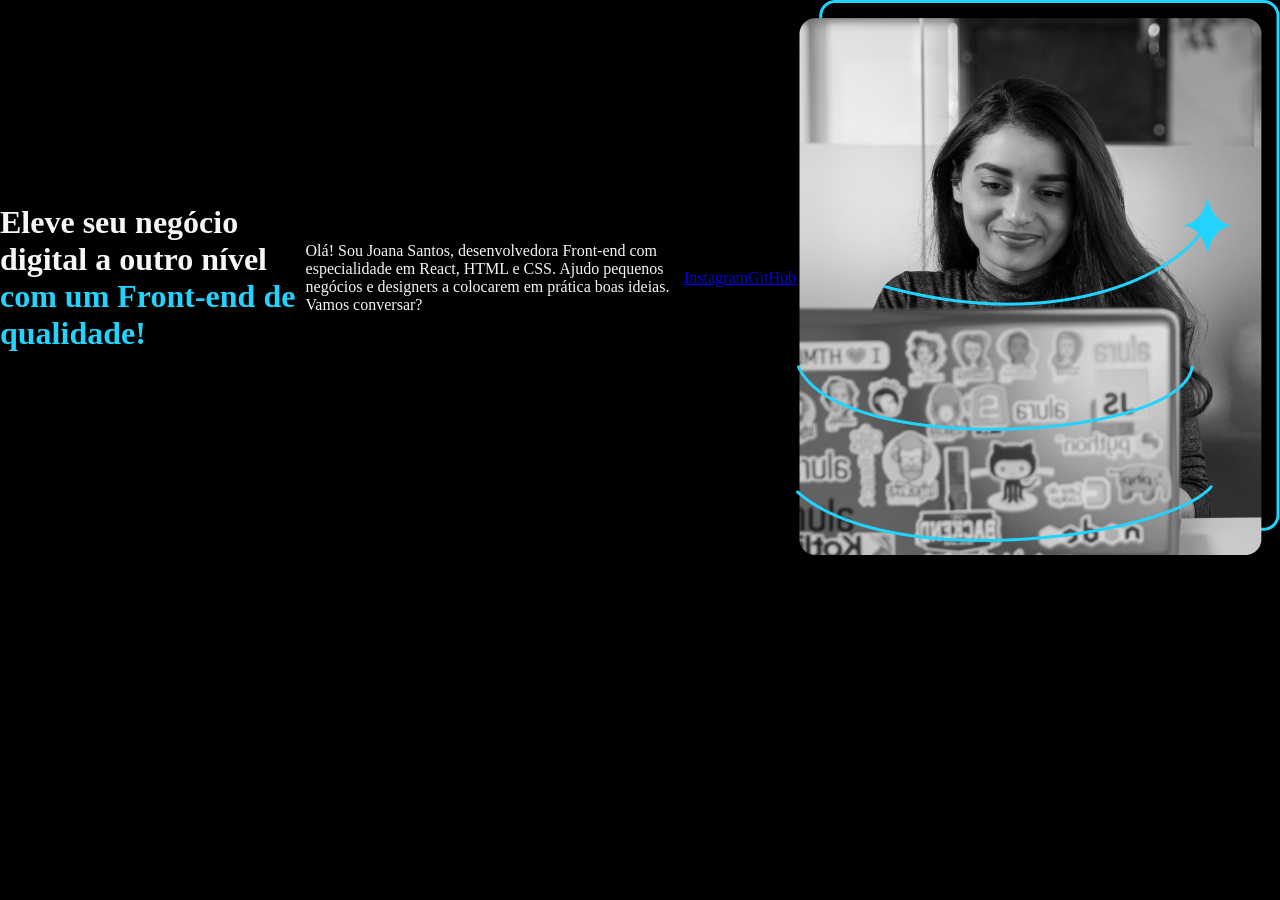
==== Portifolio/index.html @ d3d146af "Add files via upload" ====
<!DOCTYPE html>
<html lang="pt-br">
<head>
    <meta charset="UTF-8">
    <meta http-equiv="X-UA-Compatible" content="IE=edge"> 
    <meta name="viewport" content="width=device-width, initial-scale=1.0">
    <link rel="stylesheet" href="CSS/style.css">
    <title>Document</title>
</head>
<body>
    <header>
        <main class="apresentacao">
            <h1>Eleve seu negócio digital a outro nível <strong class="titulo-destaque">com um Front-end de qualidade!</strong></h1>
            <p>Olá! Sou Joana Santos, desenvolvedora Front-end com especialidade em React, HTML e CSS. Ajudo pequenos negócios e designers a colocarem em prática boas ideias. Vamos conversar?</p>
            <a href="https://www.instagram.com/carlos01.bjj">Instagram</a>
            <a href="https://github.com/Kadu-77/">GitHub</a>
            <img src="Imagens/Imagem.png" alt="Foto da Joana Santos progamando">
        </main>
        <footer>

        </footer>
    </header>
</body>
</html>
---- Portifolio/CSS/style.css ----
* {
    margin: 0;
    padding: 0;
}

body {
    height: 100vh;
    box-sizing: border-box;
    background-color: #000000;
    color: #F6F6F6;
}

.titulo-destaque {
    color: #22D4FD;
}

.apresentacao {
    display: flex;
    align-items: center;
}
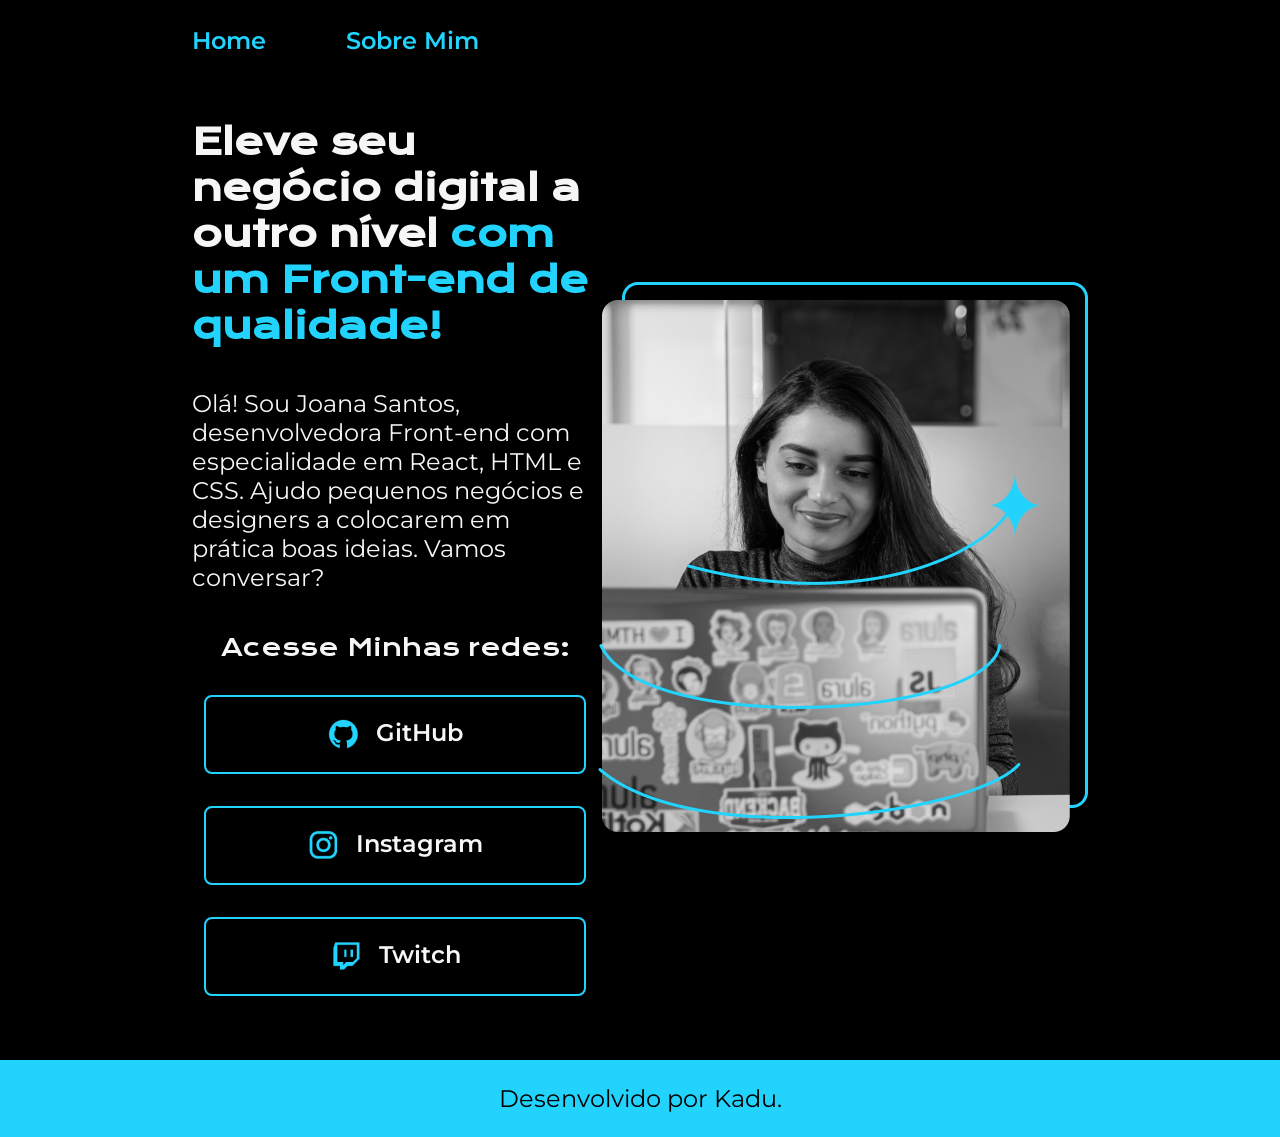
==== commit 95a87612: "Add files via upload" ====
--- a/Portifolio/index.html
+++ b/Portifolio/index.html
@@ -8,17 +8,36 @@
     <title>Document</title>
 </head>
 <body>
-    <header>
+    <header class="cabecalho">
+        <nav class="cabecalho__menu">
+            <a class="cabecalho__menu__link" href="index.html">Home</a>
+            <a class="cabecalho__menu__link" href="about.html">Sobre Mim</a>
+        </nav>
+    </header>
         <main class="apresentacao">
-            <h1>Eleve seu negócio digital a outro nível <strong class="titulo-destaque">com um Front-end de qualidade!</strong></h1>
-            <p>Olá! Sou Joana Santos, desenvolvedora Front-end com especialidade em React, HTML e CSS. Ajudo pequenos negócios e designers a colocarem em prática boas ideias. Vamos conversar?</p>
-            <a href="https://www.instagram.com/carlos01.bjj">Instagram</a>
-            <a href="https://github.com/Kadu-77/">GitHub</a>
-            <img src="Imagens/Imagem.png" alt="Foto da Joana Santos progamando">
+            <section class="apresenyacao__conteudo">
+                <h1 class="apresenyacao__conteudo__titulo">Eleve seu negócio digital a outro nível <strong class="titulo-destaque">com um Front-end de qualidade!</strong></h1>
+                <p class="apresenyacao__conteudo__texto">Olá! Sou Joana Santos, desenvolvedora Front-end com especialidade em React, HTML e CSS. Ajudo pequenos negócios e designers a colocarem em prática boas ideias. Vamos conversar?</p>
+                <div class="apresentacao__links">
+                    <h2 class="apresentacao__links__subtitulo">Acesse Minhas redes:</h2>
+                    <a class="apresentacao__links_link" href="https://github.com/Kadu-77/">
+                        <img src="assets/github.png" alt="Símbolo GitHub">
+                        GitHub
+                    </a>
+                    <a class="apresentacao__links_link" href="https://www.instagram.com/carlos01.bjj">
+                        <img src="assets/instagram.png" alt="Símbolo Instagram">
+                        Instagram
+                    </a>
+                    <a class="apresentacao__links_link" href="https://www.twitch.tv/kadufps18">
+                        <img src="assets/twitch.png" alt="Símbolo Twitch">
+                        Twitch
+                    </a>
+                </div>
+            </section>
+            <img src="assets/Imagem.png" alt="Foto da Joana Santos progamando">
         </main>
-        <footer>
-
+        <footer class="rodape">
+            <p>Desenvolvido por Kadu.</p>
         </footer>
-    </header>
 </body>
 </html>
--- a/Portifolio/CSS/style.css
+++ b/Portifolio/CSS/style.css
@@ -1,20 +1,112 @@
+@import url('https://fonts.googleapis.com/css2?family=Krona+One&family=Montserrat:wght@400;600&display=swap');
+
+:root {
+    --cor-primaria: #000000;
+    --cor-secundaria: #F6F6F6;
+    --cor-terciaria: #22D4FD;
+    --cor-hover: #272727;
+
+    --fonte-primaria: "Krona One", sans-serif;
+    --fonte-secundaria: "Montserrat", sans-serif;
+}
+
 * {
     margin: 0;
     padding: 0;
 }
 
 body {
-    height: 100vh;
+    /* height: 100vh; */
     box-sizing: border-box;
-    background-color: #000000;
-    color: #F6F6F6;
+    background-color: var(--cor-primaria);
+    color: var(--cor-secundaria);
+}
+
+.cabecalho {
+    padding: 2% 0% 0% 15%;
+}
+
+.cabecalho__menu {
+    display: flex;
+    gap: 80px;
+}
+
+.cabecalho__menu__link {
+    font-family:var(--fonte-secundaria);
+    font-size: 24px;
+    font-weight: 600;
+    color: var(--cor-terciaria);
+    text-decoration: none;
+}
+
+.apresentacao {
+    padding: 5% 15%;
+    display: flex;
+    align-items: center;
+    justify-content: space-between;
+}
+
+.apresenyacao__conteudo {
+    width: 615px;
+    display: flex;
+    flex-direction: column;
+    gap: 40px;
+}
+
+.apresenyacao__conteudo__titulo {
+    font-size: 36px;
+    font-family:var(--fonte-primaria);
 }
 
 .titulo-destaque {
-    color: #22D4FD;
+    color: var(--cor-terciaria);
 }
 
-.apresentacao {
+.apresenyacao__conteudo__texto {
+    font-size: 24px;
+    font-family: var(--fonte-secundaria);
+}
+
+.apresentacao__links {
     display: flex;
+    flex-direction: column;
+    justify-content: space-between;
     align-items: center;
+    gap: 32px;
+}
+
+.apresentacao__links__subtitulo {
+    font-family:var(--fonte-primaria);
+    font-weight: 400;
+    font-size: 24px;
+}
+
+.apresentacao__links_link {
+    display: flex;
+    justify-content: center;
+    gap: 16px;
+    border: 2px solid var(--cor-terciaria);
+    width: 378px;
+    text-align: center;
+    border-radius: 8px;
+    font-size: 24px;
+    font-weight: 600;
+    padding: 21.5px 0;
+    text-decoration: none;
+    color: var(--cor-secundaria);
+    font-family: var(--fonte-secundaria);
+}
+
+.apresentacao__links_link:hover {
+    background-color: var(--cor-hover);
+}
+
+.rodape {
+    padding: 24px;
+    color: var(--cor-primaria);
+    background-color: var(--cor-terciaria);
+    text-align: center;
+    font-family:var(--fonte-secundaria);
+    font-size: 24px;
+    font-weight: 400;
 }
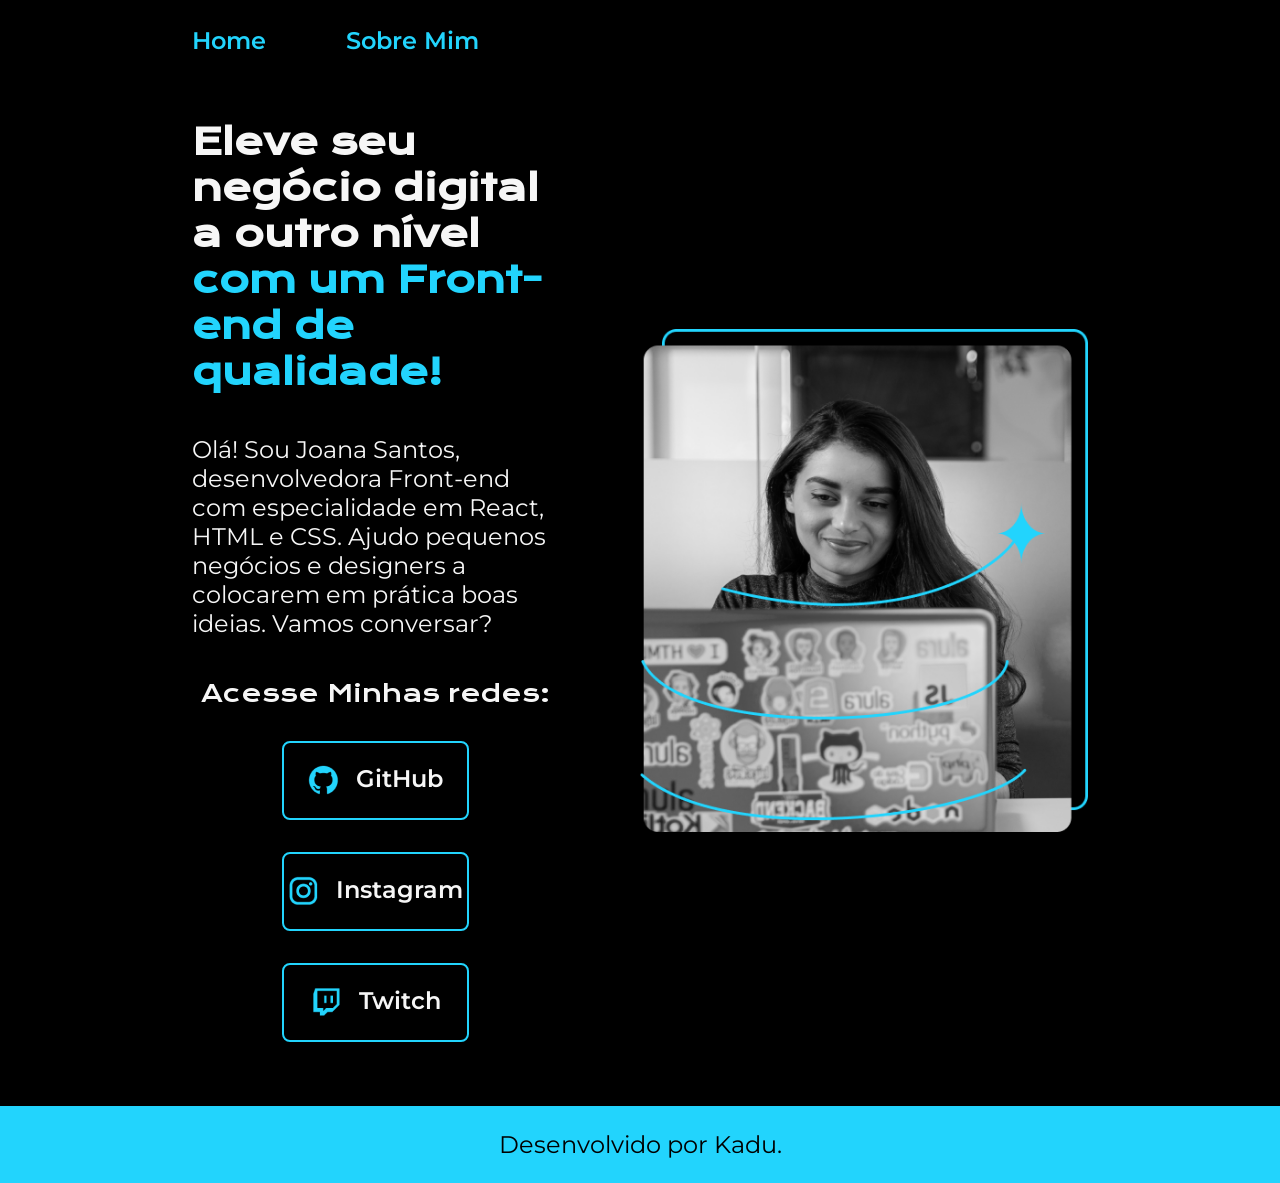
==== commit c9ba3133: "Add files via upload" ====
--- a/Portifolio/index.html
+++ b/Portifolio/index.html
@@ -20,21 +20,21 @@
                 <p class="apresenyacao__conteudo__texto">Olá! Sou Joana Santos, desenvolvedora Front-end com especialidade em React, HTML e CSS. Ajudo pequenos negócios e designers a colocarem em prática boas ideias. Vamos conversar?</p>
                 <div class="apresentacao__links">
                     <h2 class="apresentacao__links__subtitulo">Acesse Minhas redes:</h2>
-                    <a class="apresentacao__links_link" href="https://github.com/Kadu-77/">
+                    <a class="apresentacao__links_navegacao" href="https://github.com/Kadu-77/">
                         <img src="assets/github.png" alt="Símbolo GitHub">
                         GitHub
                     </a>
-                    <a class="apresentacao__links_link" href="https://www.instagram.com/carlos01.bjj">
+                    <a class="apresentacao__links_navegacao" href="https://www.instagram.com/carlos01.bjj">
                         <img src="assets/instagram.png" alt="Símbolo Instagram">
                         Instagram
                     </a>
-                    <a class="apresentacao__links_link" href="https://www.twitch.tv/kadufps18">
+                    <a class="apresentacao__links_navegacao" href="https://www.twitch.tv/kadufps18">
                         <img src="assets/twitch.png" alt="Símbolo Twitch">
                         Twitch
                     </a>
                 </div>
             </section>
-            <img src="assets/Imagem.png" alt="Foto da Joana Santos progamando">
+            <img class="apresentacao__imagem" src="assets/Imagem.png" alt="Foto da Joana Santos progamando">
         </main>
         <footer class="rodape">
             <p>Desenvolvido por Kadu.</p>
--- a/Portifolio/CSS/style.css
+++ b/Portifolio/CSS/style.css
@@ -33,7 +33,7 @@
 
 .cabecalho__menu__link {
     font-family:var(--fonte-secundaria);
-    font-size: 24px;
+    font-size: 1.5rem;
     font-weight: 600;
     color: var(--cor-terciaria);
     text-decoration: none;
@@ -44,17 +44,18 @@
     display: flex;
     align-items: center;
     justify-content: space-between;
+    gap: 82px;
 }
 
 .apresenyacao__conteudo {
-    width: 615px;
+    width: 50%;
     display: flex;
     flex-direction: column;
     gap: 40px;
 }
 
 .apresenyacao__conteudo__titulo {
-    font-size: 36px;
+    font-size: 2.25rem;
     font-family:var(--fonte-primaria);
 }
 
@@ -63,7 +64,7 @@
 }
 
 .apresenyacao__conteudo__texto {
-    font-size: 24px;
+    font-size: 1.5rem;
     font-family: var(--fonte-secundaria);
 }
 
@@ -78,18 +79,18 @@
 .apresentacao__links__subtitulo {
     font-family:var(--fonte-primaria);
     font-weight: 400;
-    font-size: 24px;
+    font-size: 1.5rem;
 }
 
-.apresentacao__links_link {
+.apresentacao__links_navegacao {
     display: flex;
     justify-content: center;
     gap: 16px;
     border: 2px solid var(--cor-terciaria);
-    width: 378px;
+    width: 50%;
     text-align: center;
     border-radius: 8px;
-    font-size: 24px;
+    font-size: 1.5rem;
     font-weight: 600;
     padding: 21.5px 0;
     text-decoration: none;
@@ -98,7 +99,11 @@
 }
 
 .apresentacao__links_link:hover {
-    background-color: var(--cor-hover);
+    background-color: var(--cor-primaria);
+}
+
+.apresentacao__imagem {
+    width: 50%;
 }
 
 .rodape {
@@ -107,6 +112,12 @@
     background-color: var(--cor-terciaria);
     text-align: center;
     font-family:var(--fonte-secundaria);
-    font-size: 24px;
+    font-size: 1.5rem;
     font-weight: 400;
+}
+
+@media (max-widyh: 1200px) {
+    .apresentacao{
+        flex-direction: column-reverse;
+    }
 }
